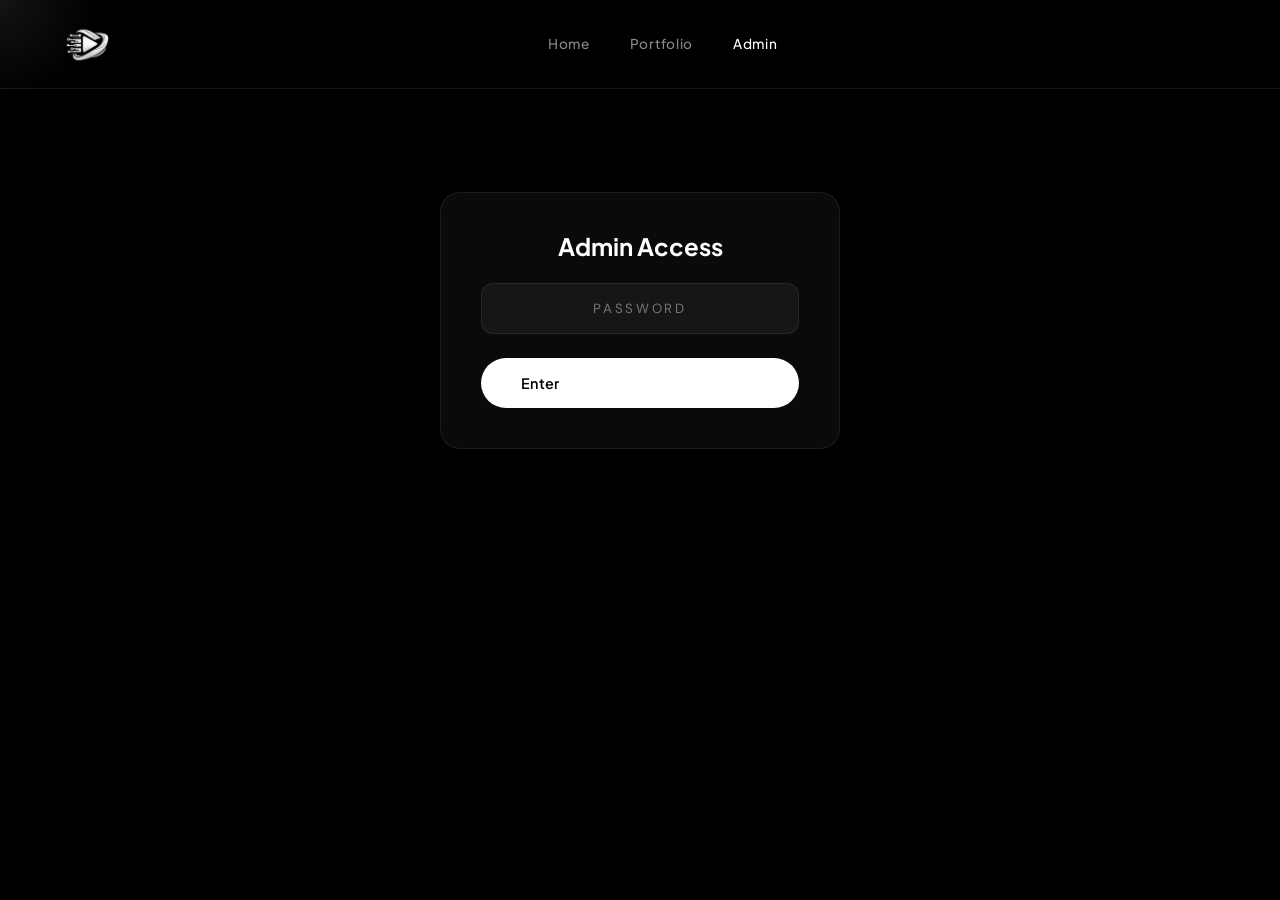
==== admin.html @ e76a34ac "test3" ====
<!DOCTYPE html>
<html lang="en">
<head>
  <meta charset="UTF-8">
  <meta name="viewport" content="width=device-width, initial-scale=1.0">
  <title>Admin | MOTIONNODEEDITS</title>
  <link rel="stylesheet" href="css/styles.css">
  <link rel="icon" type="image/png" href="image/logo.png">
  <style>
    .admin-page { padding: 8rem 0 4rem; min-height: 100vh; position: relative; }
    
    /* Login Screen */
    #adminLogin {
      max-width: 400px; margin: 4rem auto; padding: 2.5rem; text-align: center;
      background: var(--bg-card-glass); backdrop-filter: blur(20px);
      border: 1px solid var(--border-color); border-radius: 20px;
    }
    #adminLogin h2 { margin-bottom: 1.5rem; font-family: var(--font-heading); }
    #adminLogin input {
      width: 100%; padding: 1rem; margin-bottom: 1.5rem;
      background: rgba(255,255,255,0.05); border: 1px solid var(--border-color);
      border-radius: 12px; color: #fff; font-family: var(--font-body);
      text-align: center; letter-spacing: 0.2em;
    }
    #adminLogin input:focus { outline: none; border-color: var(--accent); }
    #adminLogin button { width: 100%; }

    #adminContent { display: none; }
    
    .admin-header { margin-bottom: 3rem; }
    .admin-header h1 { font-size: 2.5rem; margin-bottom: 0.5rem; }
    .admin-header p { color: var(--text-secondary); }

    .admin-add-form {
      padding: 2rem; border-radius: 16px; margin-bottom: 3rem;
      background: var(--bg-card-glass); backdrop-filter: blur(20px);
      border: 1px solid var(--border-color);
    }
    .admin-add-form h3 { margin-bottom: 1.5rem; font-family: var(--font-heading); }
    .admin-form-grid { display: grid; grid-template-columns: 1fr 1fr; gap: 1rem; margin-bottom: 1rem; }
    .admin-form-grid .form-group:first-child { grid-column: span 2; }
    @media(max-width:600px) { .admin-form-grid { grid-template-columns: 1fr; }
      .admin-form-grid .form-group:first-child { grid-column: span 1; } }

    .admin-video-row {
      display: flex; align-items: center; gap: 1.5rem; padding: 1rem 1.5rem;
      border-radius: 12px; margin-bottom: 0.75rem;
      background: rgba(255,255,255,0.02); border: 1px solid var(--border-color);
      transition: background 0.3s;
    }
    .admin-video-row:hover { background: rgba(255,255,255,0.04); }
    .admin-thumb { width: 120px; height: 68px; object-fit: cover; border-radius: 8px; flex-shrink: 0; }
    .admin-video-info { flex: 1; min-width: 0; }
    .admin-video-info strong { display: block; font-family: var(--font-heading); margin-bottom: 0.3rem; }
    .admin-video-cat {
      display: inline-block; font-size: 0.7rem; text-transform: uppercase;
      letter-spacing: 0.1em; color: var(--text-muted); background: rgba(255,255,255,0.05);
      padding: 0.2rem 0.6rem; border-radius: 100px;
    }
    .admin-video-desc { display: block; font-size: 0.8rem; color: var(--text-secondary); margin-top: 0.3rem; }
    .admin-video-actions { display: flex; gap: 0.5rem; flex-shrink: 0; }
    .admin-btn {
      padding: 0.4rem 0.8rem; font-size: 0.75rem; border-radius: 8px;
      border: 1px solid var(--border-color); color: var(--text-secondary);
      font-family: var(--font-heading); font-weight: 600; transition: all 0.3s;
      cursor: pointer; background: transparent;
    }
    .admin-btn:hover { border-color: rgba(255,255,255,0.3); color: #fff; }
    .admin-btn-delete:hover { border-color: #ff4444; color: #ff4444; }
    .admin-btn-edit:hover { border-color: #4488ff; color: #4488ff; }

    .admin-toolbar { display: flex; justify-content: space-between; align-items: center; margin-bottom: 1.5rem; }
    .admin-toolbar h3 { font-family: var(--font-heading); }

    /* Category Manager Styles */
    .admin-categories {
      padding: 2rem; border-radius: 16px; margin-bottom: 3rem;
      background: var(--bg-card-glass); backdrop-filter: blur(20px);
      border: 1px solid var(--border-color);
    }
    .admin-categories h3 { margin-bottom: 1.5rem; font-family: var(--font-heading); }
    .cat-add-row {
      display: flex; gap: 0.75rem; margin-bottom: 1.5rem; align-items: flex-end;
    }
    .cat-add-row .form-group { flex: 1; margin: 0; }
    .cat-add-row .form-group label { margin-bottom: 0.4rem; }
    .cat-add-row button { height: 44px; white-space: nowrap; padding: 0 1.5rem; flex-shrink: 0; }
    @media(max-width:600px) { .cat-add-row { flex-direction: column; } .cat-add-row button { width: 100%; } }

    .cat-list { display: flex; flex-direction: column; gap: 0.6rem; }
    .cat-row {
      display: flex; align-items: center; gap: 1rem; padding: 0.75rem 1.2rem;
      border-radius: 10px; background: rgba(255,255,255,0.02);
      border: 1px solid var(--border-color); transition: background 0.3s;
    }
    .cat-row:hover { background: rgba(255,255,255,0.04); }
    .cat-row .cat-slug {
      font-size: 0.7rem; color: var(--text-muted); background: rgba(255,255,255,0.05);
      padding: 0.2rem 0.6rem; border-radius: 100px; letter-spacing: 0.05em;
      font-family: monospace; flex-shrink: 0;
    }
    .cat-row .cat-label {
      flex: 1; font-family: var(--font-heading); font-weight: 600; font-size: 0.95rem;
    }
    .cat-row .cat-count {
      font-size: 0.75rem; color: var(--text-secondary); flex-shrink: 0;
    }
    .cat-row .cat-actions { display: flex; gap: 0.4rem; flex-shrink: 0; }

    #adminToast {
      position: fixed; bottom: 2rem; left: 50%; transform: translateX(-50%) translateY(100px);
      background: #fff; color: #000; padding: 0.8rem 2rem; border-radius: 100px;
      font-family: var(--font-heading); font-weight: 600; font-size: 0.85rem;
      transition: transform 0.4s var(--ease-out); z-index: 9999;
    }
    #adminToast.show { transform: translateX(-50%) translateY(0); }

    @media(max-width:600px) {
      .admin-video-row { flex-direction: column; align-items: flex-start; }
      .admin-thumb { width: 100%; height: auto; }
    }
  </style>
</head>
<body>
<div class="custom-cursor"></div>
<nav class="navbar">
  <a href="index.html"><img src="image/logo.png" alt="MNE" class="logo" style="height: 40px;"></a>
  <div class="nav-links">
    <a href="index.html">Home</a>
    <a href="portfolio.html">Portfolio</a>
    <a href="admin.html" class="active">Admin</a>
  </div>
  <div class="nav-cta"></div>
  <div class="hamburger"><span></span><span></span><span></span></div>
</nav>

<section class="admin-page">
  <div class="container" id="adminLogin">
    <h2>Admin Access</h2>
    <input type="password" id="adminPwd" placeholder="PASSWORD" onkeydown="if(event.key === 'Enter') loginAdmin()">
    <button class="btn-primary" onclick="loginAdmin()">Enter</button>
  </div>

  <div class="container" id="adminContent">
    <div class="admin-header">
      <h1>Admin Panel</h1>
      <p>Manage your portfolio videos. Changes save to localStorage and appear on the live site.</p>
    </div>

    <div class="admin-add-form">
      <h3>+ Add New Video</h3>
      <div class="admin-form-grid">
        <div class="form-group">
          <label>YouTube URL or Video ID</label>
          <input type="text" id="addUrl" placeholder="https://youtube.com/watch?v=... or video ID">
        </div>
        <div class="form-group">
          <label>Title</label>
          <input type="text" id="addTitle" placeholder="Video title">
        </div>
        <div class="form-group">
          <label>Category</label>
          <select id="addCategory">
            <option value="ai-ads">AI Ads</option>
            <option value="ai-reels">AI Reels</option>
            <option value="ai-avatar">AI Avatar Videos</option>
            <option value="real-estate">Real Estate</option>
            <option value="post-production">Post Production</option>
          </select>
        </div>
      </div>
      <div class="form-group">
        <label>Description (optional)</label>
        <input type="text" id="addDesc" placeholder="Short description">
      </div>
      <button class="btn-primary" onclick="addVideo()" style="margin-top:0.5rem;">Add Video</button>
    </div>

    <!-- Category Manager -->
    <div class="admin-categories">
      <h3>🏷️ Manage Categories</h3>
      <div class="cat-add-row">
        <div class="form-group">
          <label>Category Name</label>
          <input type="text" id="newCatName" placeholder="e.g. Motion Graphics">
        </div>
        <div class="form-group">
          <label>Slug (auto)</label>
          <input type="text" id="newCatSlug" placeholder="auto-generated" readonly style="opacity:0.6;cursor:default;">
        </div>
        <button class="btn-primary" onclick="addCategory()" style="font-size:0.85rem;">+ Add</button>
      </div>
      <div class="cat-list" id="categoryList"></div>
    </div>

    <div class="admin-toolbar">
      <h3>Portfolio Videos</h3>
      <button class="btn-outline" onclick="resetPortfolio()" style="padding:0.5rem 1.2rem; font-size:0.8rem;">Reset to Defaults</button>
    </div>

    <div id="adminVideoList"></div>
  </div>
</section>

<div id="adminToast"></div>

<script src="js/admin.js"></script>
<script>
  // Navbar scroll & hamburger
  const nav = document.querySelector('.navbar');
  window.addEventListener('scroll', () => nav.classList.toggle('scrolled', window.scrollY > 50));
  const ham = document.querySelector('.hamburger');
  const links = document.querySelector('.nav-links');
  if (ham) ham.addEventListener('click', () => { ham.classList.toggle('active'); links.classList.toggle('open'); });
</script>
</body>
</html>
---- css/styles.css ----
/* ============================================
   MOTIONNODEEDITS — Cinematic Design System
   ============================================ */

@import url('https://fonts.googleapis.com/css2?family=Plus+Jakarta+Sans:ital,wght@0,300;0,400;0,500;0,600;0,700;0,800;1,300;1,400;1,700&family=DM+Sans:ital,wght@0,300;0,400;0,500;0,700;1,300;1,400&display=swap');

:root {
  --bg-primary: #000000;
  --bg-secondary: #0d0d0d;
  --bg-card: #111111;
  --bg-card-glass: rgba(17,17,17,0.6);
  --text-primary: #ffffff;
  --text-secondary: #888888;
  --text-muted: #444444;
  --border-color: rgba(255,255,255,0.08);
  --glow-white: rgba(255,255,255,0.06);
  --font-heading: 'Plus Jakarta Sans', sans-serif;
  --font-body: 'DM Sans', sans-serif;
  --ease-out: cubic-bezier(0.16, 1, 0.3, 1);
  --ease-in-out: cubic-bezier(0.76, 0, 0.24, 1);
}

*, *::before, *::after { margin:0; padding:0; box-sizing:border-box; }

html {
  scroll-behavior: smooth;
  -webkit-font-smoothing: antialiased;
  -moz-osx-font-smoothing: grayscale;
}

body {
  font-family: var(--font-body);
  background: var(--bg-primary);
  color: var(--text-primary);
  overflow-x: hidden;
  line-height: 1.6;
  cursor: none;
}

::selection { background: rgba(255,255,255,0.15); color: #fff; }
::-webkit-scrollbar { width: 0; display: none; }
img, video { display: block; max-width: 100%; }
a { text-decoration: none; color: inherit; transition: opacity 0.3s; }
button { cursor: pointer; border: none; background: none; color: inherit; font-family: inherit; }

.container { max-width: 1400px; margin: 0 auto; padding: 0 4rem; }
@media(max-width:768px) { .container { padding: 0 1.5rem; } }

section { padding: 8rem 0; position: relative; }
@media(max-width:768px) { section { padding: 5rem 0; } }

/* Typography */
h1, h2, h3, h4, h5, h6 { font-family: var(--font-heading); font-weight: 700; line-height: 1.1; }
.section-label { font-size: 0.75rem; text-transform: uppercase; letter-spacing: 0.3em; color: var(--text-muted); margin-bottom: 1rem; font-weight: 500; }
.section-title { font-size: clamp(2.5rem, 6vw, 5rem); margin-bottom: 1.5rem; background: linear-gradient(135deg, #fff 0%, #888 100%); -webkit-background-clip: text; -webkit-text-fill-color: transparent; background-clip: text; }

/* Glassmorphism */
.glass { background: var(--bg-card-glass); backdrop-filter: blur(20px); -webkit-backdrop-filter: blur(20px); border: 1px solid var(--border-color); border-radius: 16px; }

/* Buttons */
.btn-primary {
  display: inline-flex; align-items: center; gap: 0.5rem;
  padding: 1rem 2.5rem; background: #fff; color: #000;
  font-family: var(--font-heading); font-weight: 600; font-size: 0.9rem;
  border-radius: 100px; letter-spacing: 0.02em;
  transition: all 0.4s var(--ease-out);
}
.btn-primary:hover { transform: scale(1.05); box-shadow: 0 0 40px rgba(255,255,255,0.2); }

.btn-outline {
  display: inline-flex; align-items: center; gap: 0.5rem;
  padding: 1rem 2.5rem; background: transparent; color: #fff;
  font-family: var(--font-heading); font-weight: 500; font-size: 0.9rem;
  border: 1px solid rgba(255,255,255,0.2); border-radius: 100px;
  letter-spacing: 0.02em; transition: all 0.4s var(--ease-out);
}
.btn-outline:hover { border-color: rgba(255,255,255,0.5); background: rgba(255,255,255,0.05); }

/* ============================================
   PRELOADER
   ============================================ */
.preloader {
  position: fixed; inset: 0; z-index: 9999; background: #000;
  display: flex; align-items: center; justify-content: center;
  transition: opacity 0.8s var(--ease-out), visibility 0.8s;
}
.preloader.hidden { opacity: 0; visibility: hidden; pointer-events: none; }
.preloader-text {
  font-family: var(--font-heading); font-size: clamp(1.5rem, 4vw, 3rem);
  font-weight: 800; letter-spacing: 0.3em; text-transform: uppercase;
  background: linear-gradient(90deg, #fff, #555, #fff);
  background-size: 200% 100%;
  -webkit-background-clip: text; -webkit-text-fill-color: transparent;
  animation: shimmer 2s ease-in-out infinite;
}
@keyframes shimmer { 0%{background-position:100% 0} 100%{background-position:-100% 0} }

/* ============================================
   CUSTOM CURSOR
   ============================================ */
.custom-cursor {
  position: fixed; width: 200px; height: 200px; border-radius: 50%;
  background: radial-gradient(circle, rgba(255,255,255,0.08) 0%, transparent 70%);
  pointer-events: none; z-index: 9998; transform: translate(-50%, -50%);
  transition: width 0.4s, height 0.4s, opacity 0.3s; will-change: transform;
  mix-blend-mode: screen;
}
.custom-cursor.hover { width: 300px; height: 300px; }
@media(max-width:768px) { .custom-cursor { display: none; } }

/* ============================================
   NAVBAR
   ============================================ */
.navbar {
  position: fixed; top: 0; left: 0; right: 0; z-index: 1000;
  display: flex; align-items: center; justify-content: space-between;
  padding: 1.5rem 4rem;
  background: rgba(0,0,0,0.4); backdrop-filter: blur(20px); -webkit-backdrop-filter: blur(20px);
  border-bottom: 1px solid var(--border-color);
  transition: all 0.4s var(--ease-out);
}
.navbar.scrolled { padding: 1rem 4rem; background: rgba(0,0,0,0.85); }
.navbar .logo { height: 40px; width: auto; transition: transform 0.3s var(--ease-out); }
.navbar .logo:hover { transform: scale(1.05); }
.nav-links { display: flex; gap: 2.5rem; }
.nav-links a {
  font-family: var(--font-heading); font-size: 0.85rem; font-weight: 500;
  letter-spacing: 0.05em; color: var(--text-secondary);
  transition: color 0.3s;
}
.nav-links a:hover, .nav-links a.active { color: #fff; }
.nav-cta { display: flex; align-items: center; gap: 1rem; }
.hamburger { display: none; flex-direction: column; gap: 5px; cursor: pointer; z-index: 1001; }
.hamburger span { display: block; width: 24px; height: 2px; background: #fff; transition: all 0.3s; }
.hamburger.active span:nth-child(1) { transform: rotate(45deg) translate(5px, 5px); }
.hamburger.active span:nth-child(2) { opacity: 0; }
.hamburger.active span:nth-child(3) { transform: rotate(-45deg) translate(5px, -5px); }

@media(max-width:768px) {
  .navbar { padding: 1rem 1.5rem; }
  .hamburger { display: flex; }
  .nav-links {
    position: fixed; inset: 0; background: rgba(0,0,0,0.97);
    flex-direction: column; align-items: center; justify-content: center;
    gap: 2rem; opacity: 0; visibility: hidden; transition: all 0.4s;
  }
  .nav-links.open { opacity: 1; visibility: visible; }
  .nav-links a { font-size: 1.5rem; }
  .nav-cta .btn-primary { display: none; }
}

/* ============================================
   HERO
   ============================================ */
.hero {
  position: relative; min-height: 100vh; display: flex; align-items: center;
  justify-content: center; text-align: center; overflow: hidden;
}
.hero-bg { position: absolute; inset: 0; z-index: 0; }
.hero-bg iframe {
  width: 100vw; height: 56.25vw; min-height: 100vh; min-width: 177.78vh;
  position: absolute; top: 50%; left: 50%; transform: translate(-50%, -50%);
  pointer-events: none; opacity: 0.4;
}
.hero-overlay {
  position: absolute; inset: 0; z-index: 1;
  background: linear-gradient(to bottom, rgba(0,0,0,0.3) 0%, rgba(0,0,0,0.7) 50%, #000 100%);
}
.hero-particles { position: absolute; inset: 0; z-index: 2; }
.hero-content { position: relative; z-index: 3; max-width: 900px; padding: 0 2rem; }
.hero-content h1 {
  font-size: clamp(2.8rem, 7vw, 6rem); font-weight: 800; line-height: 1.05;
  margin-bottom: 2rem;
}
.hero-content h1 .thin { font-weight: 300; font-style: italic; }
.hero-content h1 .accent {
  background: linear-gradient(135deg, #fff 0%, #666 100%);
  -webkit-background-clip: text; -webkit-text-fill-color: transparent;
}
.hero-subtitle {
  font-size: clamp(1rem, 2vw, 1.3rem); color: var(--text-secondary);
  max-width: 600px; margin: 0 auto 3rem; font-weight: 300; letter-spacing: 0.03em;
}
.hero-buttons { display: flex; gap: 1.5rem; justify-content: center; flex-wrap: wrap; }

/* ============================================
   STATS
   ============================================ */
.stats { background: var(--bg-secondary); border-top: 1px solid var(--border-color); border-bottom: 1px solid var(--border-color); }
.stats-grid { display: grid; grid-template-columns: repeat(4, 1fr); gap: 2rem; text-align: center; }
.stat-item { padding: 2rem; }
.stat-number {
  font-family: var(--font-heading); font-size: clamp(2.5rem, 5vw, 4rem);
  font-weight: 800; margin-bottom: 0.5rem;
  background: linear-gradient(135deg, #fff, #888);
  -webkit-background-clip: text; -webkit-text-fill-color: transparent;
}
.stat-label { font-size: 0.85rem; color: var(--text-muted); text-transform: uppercase; letter-spacing: 0.15em; }
@media(max-width:768px) { .stats-grid { grid-template-columns: repeat(2, 1fr); } }

/* ============================================
   MARQUEE
   ============================================ */
.marquee-section {
  padding: 2rem 0; overflow: hidden;
  border-top: 1px solid var(--border-color); border-bottom: 1px solid var(--border-color);
  background: var(--bg-secondary);
}
.marquee-track { display: flex; width: max-content; animation: marqueeScroll 25s linear infinite; }
.marquee-item {
  flex-shrink: 0; padding: 0 3rem;
  font-family: var(--font-heading); font-size: 1.1rem; font-weight: 600;
  text-transform: uppercase; letter-spacing: 0.15em; color: var(--text-muted);
  white-space: nowrap;
}
.marquee-item .dot { display: inline-block; margin-right: 1.5rem; color: var(--text-muted); }
@keyframes marqueeScroll { 0%{transform:translateX(0)} 100%{transform:translateX(-50%)} }

/* ============================================
   PORTFOLIO
   ============================================ */
.portfolio-section { overflow: hidden; }
.portfolio-filters {
  display: flex; gap: 0.75rem; flex-wrap: wrap; margin-bottom: 3rem;
}
.filter-btn {
  padding: 0.6rem 1.5rem; border-radius: 100px; font-size: 0.8rem;
  font-family: var(--font-heading); font-weight: 500; letter-spacing: 0.05em;
  border: 1px solid var(--border-color); color: var(--text-secondary);
  transition: all 0.3s; text-transform: uppercase;
}
.filter-btn:hover, .filter-btn.active { background: #fff; color: #000; border-color: #fff; }

.portfolio-scroll-container {
  display: flex; gap: 1.5rem; overflow-x: auto; padding: 1rem 0 3rem;
  scroll-snap-type: x mandatory; scrollbar-width: none;
}
.portfolio-scroll-container::-webkit-scrollbar { display: none; }

.video-card {
  flex: 0 0 420px; height: 260px; position: relative; border-radius: 16px;
  overflow: hidden; cursor: pointer; scroll-snap-align: start;
  transition: transform 0.5s var(--ease-out), box-shadow 0.5s;
}
.video-card:hover { transform: scale(1.04); box-shadow: 0 20px 60px rgba(0,0,0,0.5); z-index: 5; }
.video-card-thumb {
  width: 100%; height: 100%; object-fit: cover;
  transition: transform 0.6s var(--ease-out);
}
.video-card:hover .video-card-thumb { transform: scale(1.08); }
.video-card-overlay {
  position: absolute; inset: 0; padding: 1.5rem;
  display: flex; flex-direction: column; justify-content: flex-end;
  background: linear-gradient(to top, rgba(0,0,0,0.9) 0%, transparent 60%);
  opacity: 0; transition: opacity 0.4s;
}
.video-card:hover .video-card-overlay { opacity: 1; }
.video-card-category {
  font-size: 0.65rem; text-transform: uppercase; letter-spacing: 0.2em;
  color: var(--text-muted); margin-bottom: 0.4rem; font-weight: 600;
}
.video-card-title { font-family: var(--font-heading); font-size: 1.2rem; font-weight: 700; }
.video-card-play {
  position: absolute; top: 50%; left: 50%; transform: translate(-50%, -50%);
  width: 60px; height: 60px; border-radius: 50%;
  background: rgba(255,255,255,0.15); backdrop-filter: blur(10px);
  display: flex; align-items: center; justify-content: center;
  opacity: 0; transition: all 0.4s; border: 1px solid rgba(255,255,255,0.2);
}
.video-card:hover .video-card-play { opacity: 1; }
.video-card-play svg { width: 20px; height: 20px; fill: #fff; margin-left: 3px; }

@media(max-width:768px) { .video-card { flex: 0 0 300px; height: 200px; } }

/* ============================================
   VIDEO MODAL
   ============================================ */
.video-modal {
  position: fixed; inset: 0; z-index: 10000; background: rgba(0,0,0,0.95);
  display: flex; align-items: center; justify-content: center;
  opacity: 0; visibility: hidden; transition: all 0.4s;
}
.video-modal.open { opacity: 1; visibility: visible; }
.video-modal-content { width: 90vw; height: 85vh; max-width: 1200px; position: relative; }
.video-modal-content iframe { width: 100%; height: 100%; border: none; border-radius: 12px; }
.video-modal-close {
  position: absolute; top: -50px; right: 0; width: 40px; height: 40px;
  border-radius: 50%; background: rgba(255,255,255,0.1); border: 1px solid rgba(255,255,255,0.2);
  display: flex; align-items: center; justify-content: center;
  font-size: 1.2rem; color: #fff; transition: all 0.3s; cursor: pointer;
}
.video-modal-close:hover { background: rgba(255,255,255,0.2); }

/* ============================================
   SERVICES
   ============================================ */
.services-grid {
  display: grid; grid-template-columns: repeat(3, 1fr); gap: 1.5rem;
}
.service-card {
  padding: 3rem 2rem; border-radius: 20px;
  background: var(--bg-card-glass); backdrop-filter: blur(20px);
  border: 1px solid var(--border-color); position: relative; overflow: hidden;
  transition: all 0.5s var(--ease-out);
}
.service-card::before {
  content: ''; position: absolute; inset: 0; border-radius: 20px;
  background: radial-gradient(circle at 50% 0%, rgba(255,255,255,0.05) 0%, transparent 60%);
  opacity: 0; transition: opacity 0.5s;
}
.service-card:hover { border-color: rgba(255,255,255,0.15); transform: translateY(-8px); }
.service-card:hover::before { opacity: 1; }
.service-icon {
  width: 48px; height: 48px; margin-bottom: 1.5rem; color: var(--text-secondary);
  display: flex; align-items: center; justify-content: center;
}
.service-card h3 { font-family: var(--font-heading); font-size: 1.3rem; margin-bottom: 0.8rem; font-weight: 700; }
.service-card p { color: var(--text-secondary); font-size: 0.95rem; line-height: 1.7; }

@media(max-width:1024px) { .services-grid { grid-template-columns: repeat(2, 1fr); } }
@media(max-width:600px) { .services-grid { grid-template-columns: 1fr; } }

/* ============================================
   PROCESS TIMELINE
   ============================================ */
.process-section { background: var(--bg-secondary); }
.process-timeline { max-width: 700px; margin: 0 auto; position: relative; padding-left: 3rem; }
.process-line {
  position: absolute; left: 0; top: 0; bottom: 0; width: 2px;
  background: var(--border-color);
}
.process-line-fill {
  width: 100%; height: 0%; background: linear-gradient(to bottom, #fff, #444);
  transition: height 0.1s;
}
.process-step { margin-bottom: 4rem; position: relative; }
.process-step:last-child { margin-bottom: 0; }
.process-dot {
  position: absolute; left: -3rem; top: 0.3rem; width: 14px; height: 14px;
  border-radius: 50%; background: var(--text-muted); border: 2px solid var(--bg-secondary);
  transform: translateX(-50%); left: calc(-3rem + 1px);
  transition: background 0.4s, box-shadow 0.4s;
}
.process-step.active .process-dot { background: #fff; box-shadow: 0 0 20px rgba(255,255,255,0.3); }
.process-step-num {
  font-family: var(--font-heading); font-size: 0.7rem; font-weight: 700;
  letter-spacing: 0.2em; color: var(--text-muted); text-transform: uppercase;
  margin-bottom: 0.5rem;
}
.process-step h3 { font-size: 1.5rem; margin-bottom: 0.5rem; }
.process-step p { color: var(--text-secondary); font-size: 0.95rem; line-height: 1.7; }

/* ============================================
   BOOKING
   ============================================ */
.booking-section { background: var(--bg-primary); }
.booking-card {
  max-width: 700px; margin: 0 auto; padding: 3rem;
  background: var(--bg-card-glass); backdrop-filter: blur(30px);
  border: 1px solid var(--border-color); border-radius: 24px;
}
.booking-steps { display: flex; gap: 1rem; margin-bottom: 2rem; }
.booking-step-indicator {
  flex: 1; height: 3px; border-radius: 3px; background: var(--border-color);
  transition: background 0.5s;
}
.booking-step-indicator.active { background: #fff; }
.booking-step-indicator.done { background: rgba(255,255,255,0.4); }
.booking-scarcity {
  text-align: center; padding: 0.8rem; margin-bottom: 2rem;
  background: rgba(255,255,255,0.03); border-radius: 12px;
  font-size: 0.85rem; color: var(--text-secondary);
}
.booking-scarcity strong { color: #fff; }
.form-group { margin-bottom: 1.5rem; }
.form-group label {
  display: block; margin-bottom: 0.5rem; font-size: 0.8rem;
  text-transform: uppercase; letter-spacing: 0.1em; color: var(--text-muted); font-weight: 600;
}
.form-group input, .form-group select, .form-group textarea {
  width: 100%; padding: 1rem; background: rgba(255,255,255,0.04);
  border: 1px solid var(--border-color); border-radius: 12px;
  color: #fff; font-family: var(--font-body); font-size: 1rem;
  transition: border-color 0.3s; outline: none;
}
.form-group input:focus, .form-group select:focus, .form-group textarea:focus {
  border-color: rgba(255,255,255,0.3);
}
.form-group select option { background: #111; color: #fff; }
.form-row { display: grid; grid-template-columns: 1fr 1fr; gap: 1rem; }
@media(max-width:600px) { .form-row { grid-template-columns: 1fr; } }
.form-nav { display: flex; justify-content: space-between; margin-top: 2rem; }
.booking-step { display: none; }
.booking-step.active { display: block; }

/* ============================================
   CONTACT
   ============================================ */
.contact-grid { display: grid; grid-template-columns: repeat(2, 1fr); gap: 2rem; }
.contact-card {
  padding: 2rem; border-radius: 16px; background: var(--bg-card-glass);
  backdrop-filter: blur(20px); border: 1px solid var(--border-color);
  display: flex; align-items: center; gap: 1.5rem;
  transition: all 0.4s var(--ease-out); cursor: pointer;
}
.contact-card:hover { border-color: rgba(255,255,255,0.2); transform: translateY(-4px); }
.contact-icon {
  width: 50px; height: 50px; border-radius: 14px;
  background: rgba(255,255,255,0.05); display: flex; align-items: center;
  justify-content: center; flex-shrink: 0;
}
.contact-icon svg { width: 22px; height: 22px; stroke: var(--text-secondary); fill: none; stroke-width: 2; }
.contact-card h4 { font-family: var(--font-heading); font-size: 1rem; margin-bottom: 0.3rem; }
.contact-card p { font-size: 0.85rem; color: var(--text-secondary); }
@media(max-width:768px) { .contact-grid { grid-template-columns: 1fr; } }

/* ============================================
   FOOTER
   ============================================ */
.footer {
  padding: 4rem; border-top: 1px solid var(--border-color);
  display: flex; align-items: center; justify-content: space-between;
}
.footer-logo { height: 28px; opacity: 0.6; transition: opacity 0.3s; }
.footer-logo:hover { opacity: 1; }
.footer-copy { font-size: 0.8rem; color: var(--text-muted); }
.footer-links { display: flex; gap: 1.5rem; }
.footer-links a { color: var(--text-muted); transition: color 0.3s; }
.footer-links a:hover { color: #fff; }
.footer-links a svg { width: 18px; height: 18px; }
@media(max-width:768px) {
  .footer { flex-direction: column; gap: 1.5rem; text-align: center; padding: 3rem 1.5rem; }
}

/* ============================================
   WHATSAPP FLOAT
   ============================================ */
.whatsapp-float {
  position: fixed; bottom: 2rem; right: 2rem; z-index: 999;
  width: 56px; height: 56px; border-radius: 50%;
  background: #25D366; display: flex; align-items: center; justify-content: center;
  box-shadow: 0 4px 20px rgba(37,211,102,0.3);
  transition: all 0.3s;
}
.whatsapp-float:hover { transform: scale(1.1); box-shadow: 0 6px 30px rgba(37,211,102,0.4); }
.whatsapp-float svg { width: 28px; height: 28px; fill: #fff; }

/* ============================================
   REVEAL ANIMATIONS
   ============================================ */
.reveal { opacity: 0; transform: translateY(40px); transition: all 0.8s var(--ease-out); }
.reveal.visible { opacity: 1; transform: translateY(0); }
.reveal-left { opacity: 0; transform: translateX(-40px); transition: all 0.8s var(--ease-out); }
.reveal-left.visible { opacity: 1; transform: translateX(0); }
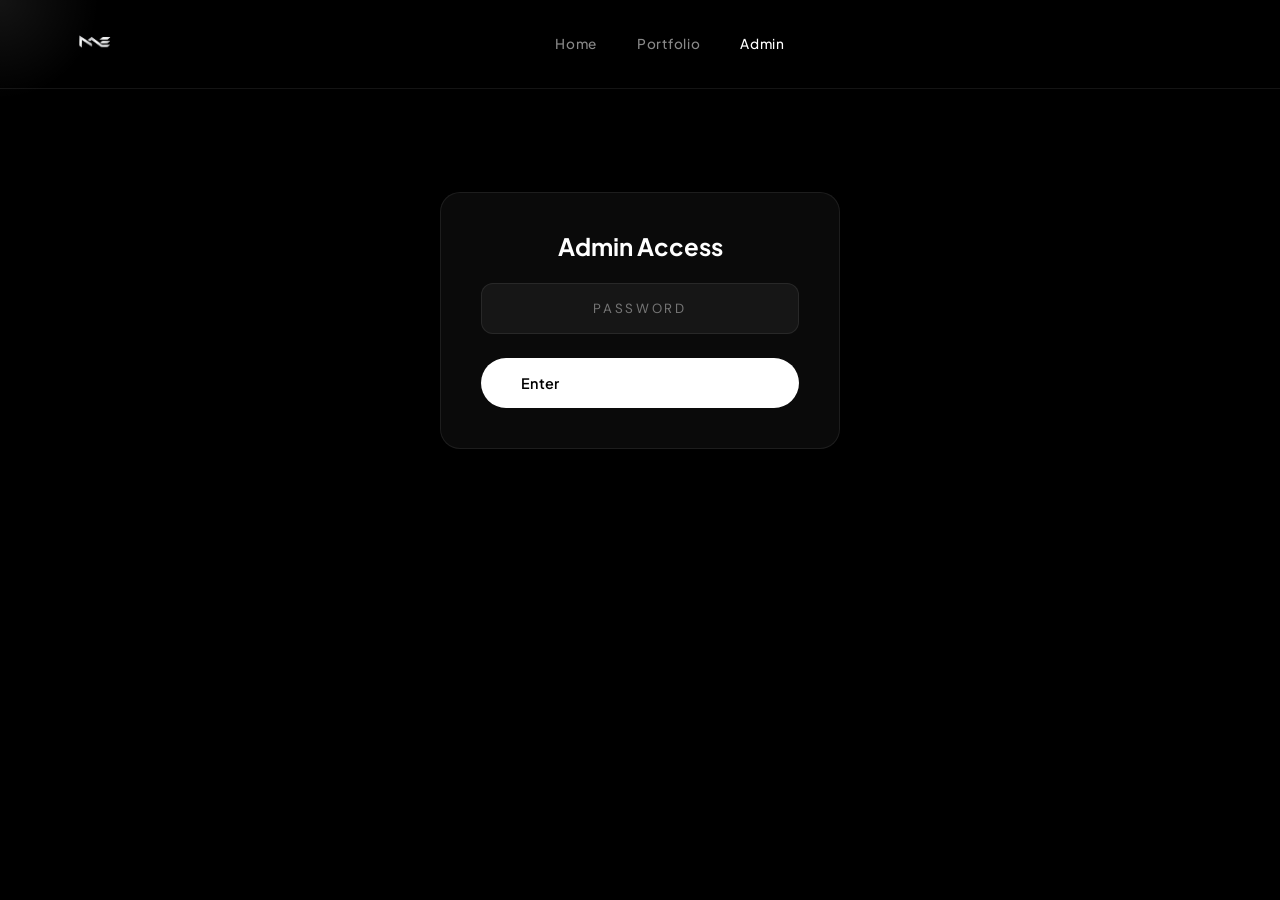
==== commit 0d384723: "test 6" ====
--- a/admin.html
+++ b/admin.html
@@ -124,7 +124,7 @@
 <body>
 <div class="custom-cursor"></div>
 <nav class="navbar">
-  <a href="index.html"><img src="image/logo.png" alt="MNE" class="logo" style="height: 40px;"></a>
+  <a href="index.html"><img src="image/logo.png" alt="MotionNodeEdits" class="logo" style="height: 40px;"></a>
   <div class="nav-links">
     <a href="index.html">Home</a>
     <a href="portfolio.html">Portfolio</a>
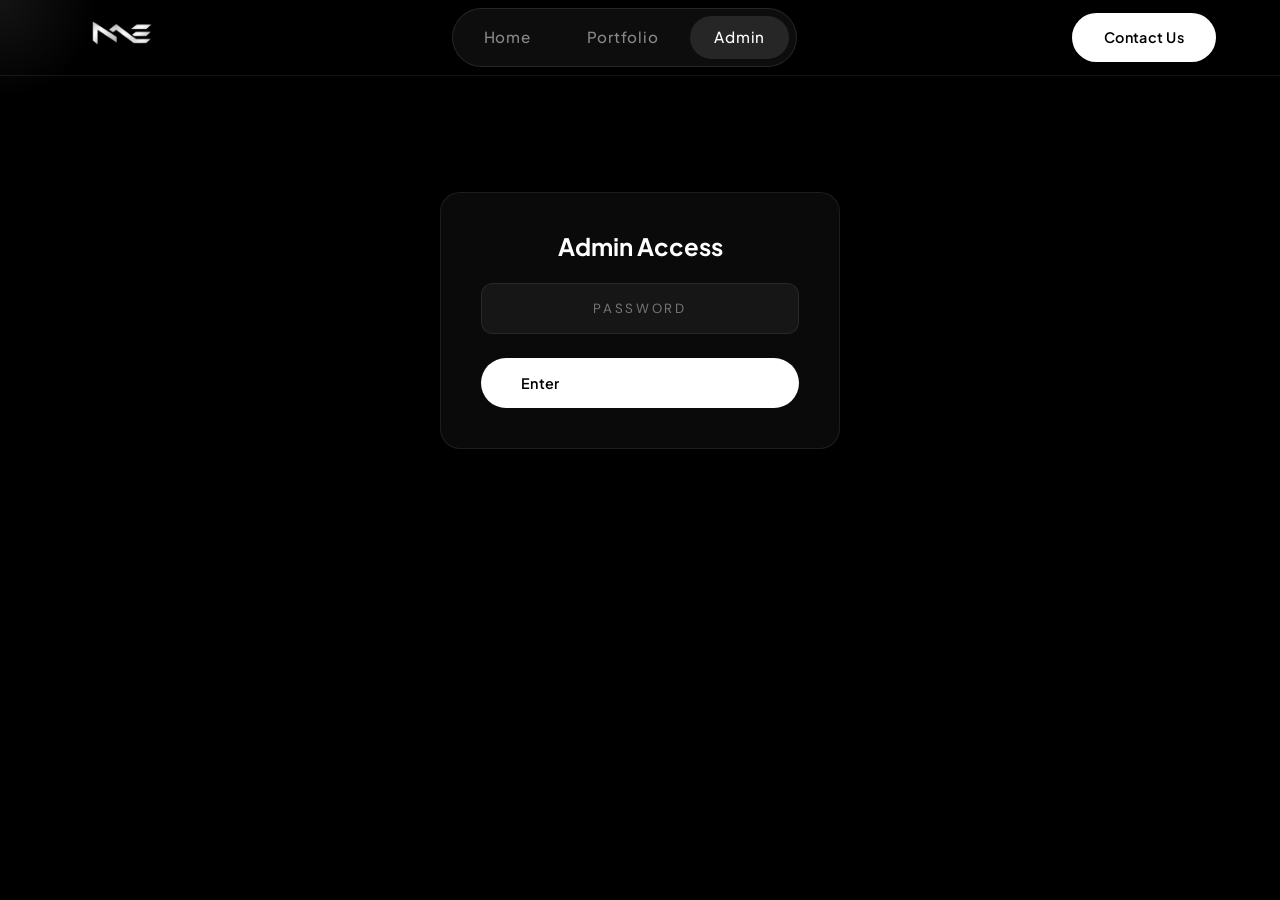
==== commit 9e2475cc: "test" ====
--- a/admin.html
+++ b/admin.html
@@ -124,13 +124,13 @@
 <body>
 <div class="custom-cursor"></div>
 <nav class="navbar">
-  <a href="index.html"><img src="image/logo.png" alt="MotionNodeEdits" class="logo" style="height: 40px;"></a>
+  <a href="index.html"><img src="image/logo.png" alt="MotionNodeEdits" class="logo" style="height: 75px;"></a>
   <div class="nav-links">
     <a href="index.html">Home</a>
     <a href="portfolio.html">Portfolio</a>
     <a href="admin.html" class="active">Admin</a>
   </div>
-  <div class="nav-cta"></div>
+  <div class="nav-cta"><a href="index.html#contact" class="btn-primary">Contact Us</a></div>
   <div class="hamburger"><span></span><span></span><span></span></div>
 </nav>
 
--- a/css/styles.css
+++ b/css/styles.css
@@ -114,22 +114,35 @@
 .navbar {
   position: fixed; top: 0; left: 0; right: 0; z-index: 1000;
   display: flex; align-items: center; justify-content: space-between;
-  padding: 1.5rem 4rem;
-  background: rgba(0,0,0,0.4); backdrop-filter: blur(20px); -webkit-backdrop-filter: blur(20px);
+  padding: 0 4rem;
+  background: rgba(0,0,0,0.8); backdrop-filter: blur(20px); -webkit-backdrop-filter: blur(20px);
   border-bottom: 1px solid var(--border-color);
   transition: all 0.4s var(--ease-out);
 }
-.navbar.scrolled { padding: 1rem 4rem; background: rgba(0,0,0,0.85); }
-.navbar .logo { height: 40px; width: auto; transition: transform 0.3s var(--ease-out); }
+.navbar.scrolled { padding: 0 4rem; background: rgba(0,0,0,0.8); }
+.navbar .logo { height: 75px; width: auto; transition: transform 0.3s var(--ease-out); }
 .navbar .logo:hover { transform: scale(1.05); }
-.nav-links { display: flex; gap: 2.5rem; }
+.nav-links { 
+  display: flex; 
+  gap: 0.5rem; 
+  background: rgba(255,255,255,0.05); 
+  padding: 0.4rem; 
+  border-radius: 100px; 
+  border: 1px solid rgba(255,255,255,0.1); 
+  backdrop-filter: blur(10px);
+}
 .nav-links a {
-  font-family: var(--font-heading); font-size: 0.85rem; font-weight: 500;
+  font-family: var(--font-heading); font-size: 0.95rem; font-weight: 500;
   letter-spacing: 0.05em; color: var(--text-secondary);
-  transition: color 0.3s;
-}
-.nav-links a:hover, .nav-links a.active { color: #fff; }
+  transition: all 0.3s;
+  padding: 0.6rem 1.5rem;
+  border-radius: 100px;
+}
+.nav-links a:hover, .nav-links a.active { color: #fff; background: rgba(255,255,255,0.1); }
 .nav-cta { display: flex; align-items: center; gap: 1rem; }
+.nav-cta .btn-primary {
+  padding: 0.8rem 2rem;
+}
 .hamburger { display: none; flex-direction: column; gap: 5px; cursor: pointer; z-index: 1001; }
 .hamburger span { display: block; width: 24px; height: 2px; background: #fff; transition: all 0.3s; }
 .hamburger.active span:nth-child(1) { transform: rotate(45deg) translate(5px, 5px); }
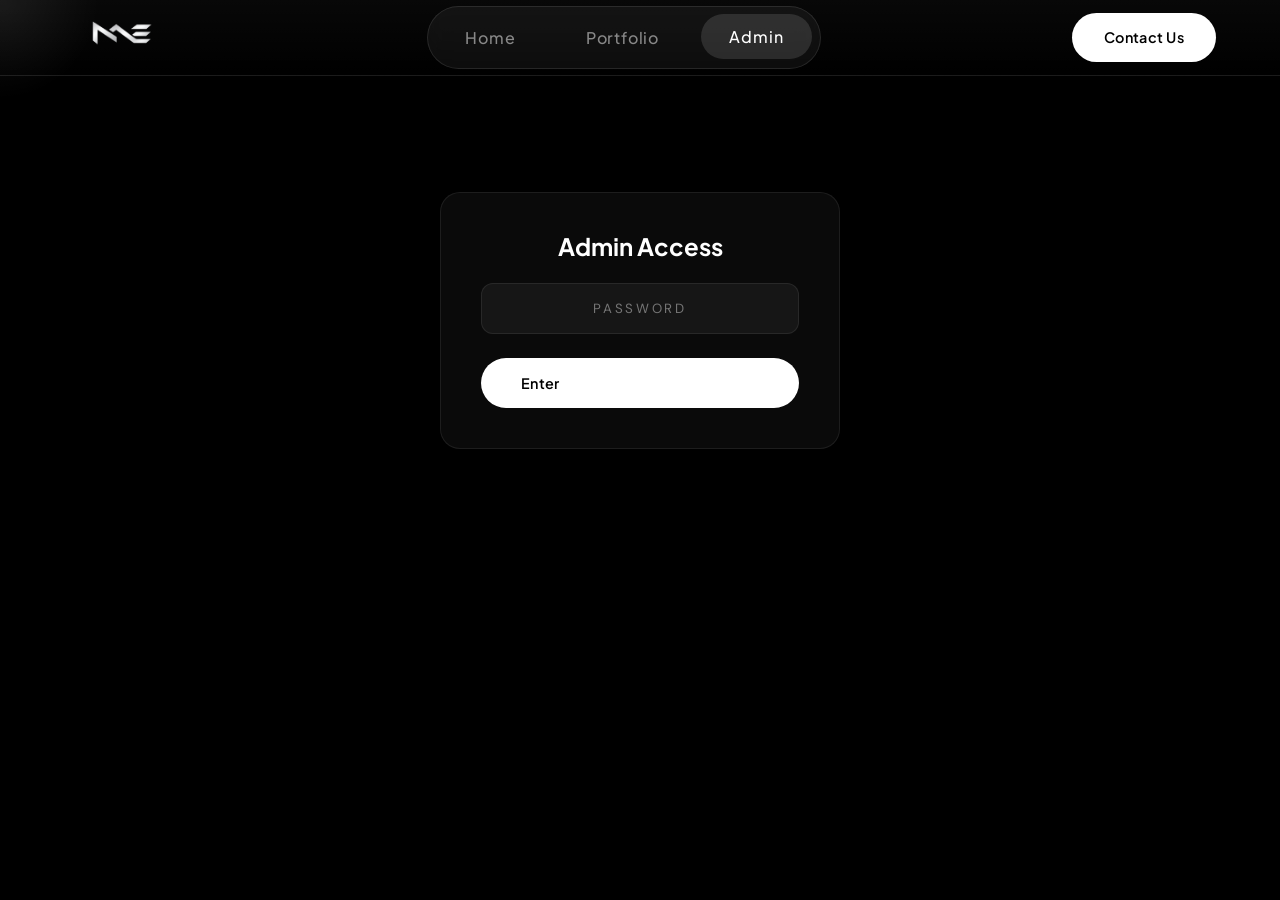
==== commit 4574c2fc: "test 7" ====
--- a/admin.html
+++ b/admin.html
@@ -4,6 +4,11 @@
   <meta charset="UTF-8">
   <meta name="viewport" content="width=device-width, initial-scale=1.0">
   <title>Admin | MOTIONNODEEDITS</title>
+  <meta name="description" content="Premium video editing and creative agency services by motionnodeedits.">
+  <meta name="keywords" content="video editing, creative agency, motion graphics">
+  <meta property="og:title" content="motionnodeedits">
+  <meta property="og:description" content="Premium editing agency">
+  <meta property="og:image" content="/image/logo.png">
   <link rel="stylesheet" href="css/styles.css">
   <link rel="icon" type="image/png" href="image/logo.png">
   <style>
--- a/css/styles.css
+++ b/css/styles.css
@@ -115,30 +115,30 @@
   position: fixed; top: 0; left: 0; right: 0; z-index: 1000;
   display: flex; align-items: center; justify-content: space-between;
   padding: 0 4rem;
-  background: rgba(0,0,0,0.8); backdrop-filter: blur(20px); -webkit-backdrop-filter: blur(20px);
+  background: linear-gradient(to bottom, rgba(255, 255, 255, 0.03), transparent), rgba(0, 0, 0, 0.8); backdrop-filter: blur(20px); -webkit-backdrop-filter: blur(20px);
   border-bottom: 1px solid var(--border-color);
   transition: all 0.4s var(--ease-out);
 }
-.navbar.scrolled { padding: 0 4rem; background: rgba(0,0,0,0.8); }
+.navbar.scrolled { padding: 0 4rem; background: linear-gradient(to bottom, rgba(255, 255, 255, 0.05), transparent), rgba(0, 0, 0, 0.8); }
 .navbar .logo { height: 75px; width: auto; transition: transform 0.3s var(--ease-out); }
 .navbar .logo:hover { transform: scale(1.05); }
 .nav-links { 
   display: flex; 
-  gap: 0.5rem; 
+  gap: 0.8rem; 
   background: rgba(255,255,255,0.05); 
-  padding: 0.4rem; 
+  padding: 0.5rem; 
   border-radius: 100px; 
   border: 1px solid rgba(255,255,255,0.1); 
   backdrop-filter: blur(10px);
 }
 .nav-links a {
-  font-family: var(--font-heading); font-size: 0.95rem; font-weight: 500;
+  font-family: var(--font-heading); font-size: 1rem; font-weight: 500;
   letter-spacing: 0.05em; color: var(--text-secondary);
-  transition: all 0.3s;
-  padding: 0.6rem 1.5rem;
+  transition: all 0.4s var(--ease-out);
+  padding: 0.6rem 1.8rem;
   border-radius: 100px;
 }
-.nav-links a:hover, .nav-links a.active { color: #fff; background: rgba(255,255,255,0.1); }
+.nav-links a:hover, .nav-links a.active { color: #fff; background: rgba(255,255,255,0.12); transform: translateY(-1px); }
 .nav-cta { display: flex; align-items: center; gap: 1rem; }
 .nav-cta .btn-primary {
   padding: 0.8rem 2rem;
@@ -194,7 +194,21 @@
   font-size: clamp(1rem, 2vw, 1.3rem); color: var(--text-secondary);
   max-width: 600px; margin: 0 auto 3rem; font-weight: 300; letter-spacing: 0.03em;
 }
-.hero-buttons { display: flex; gap: 1.5rem; justify-content: center; flex-wrap: wrap; }
+.hero-buttons { display: flex; gap: 2rem; justify-content: center; flex-wrap: wrap; margin-top: 3rem; }
+.hero-buttons .btn-primary { 
+  padding: 1.25rem 3.5rem; 
+  font-size: 1.1rem; 
+  animation: pulse-glow-white 3s infinite;
+}
+.hero-buttons .btn-outline { 
+  padding: 1.25rem 3.5rem; 
+  font-size: 1.1rem; 
+}
+@keyframes pulse-glow-white {
+  0% { box-shadow: 0 0 0 0 rgba(255, 255, 255, 0.1); }
+  50% { box-shadow: 0 0 0 20px rgba(255, 255, 255, 0); }
+  100% { box-shadow: 0 0 0 0 rgba(255, 255, 255, 0); }
+}
 
 /* ============================================
    STATS
@@ -461,7 +475,16 @@
 /* ============================================
    REVEAL ANIMATIONS
    ============================================ */
-.reveal { opacity: 0; transform: translateY(40px); transition: all 0.8s var(--ease-out); }
+.reveal { opacity: 0; transform: translateY(30px); transition: all 1.2s var(--ease-out); }
 .reveal.visible { opacity: 1; transform: translateY(0); }
 .reveal-left { opacity: 0; transform: translateX(-40px); transition: all 0.8s var(--ease-out); }
 .reveal-left.visible { opacity: 1; transform: translateX(0); }
+
+/* ACCESSIBILITY: Reduced Motion */
+@media (prefers-reduced-motion: reduce) {
+  * {
+    animation: none !important;
+    transition: none !important;
+    scroll-behavior: auto !important;
+  }
+}
